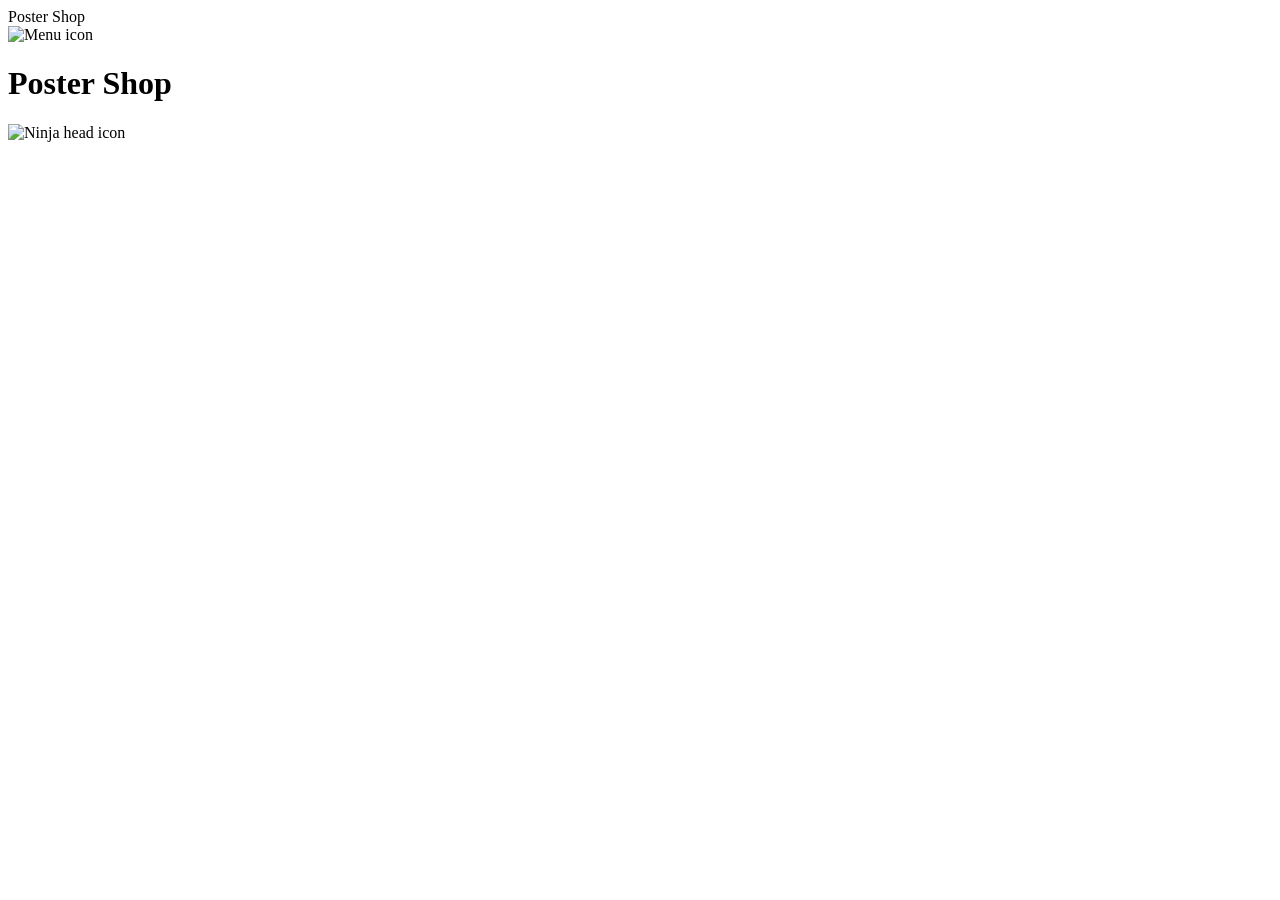
==== index.html @ c40d2147 "godmon" ====
<!DOCTYPE html>
<html lang="en">
    <head>
        <meta charset="UTF-8"/>
        <meta name="viewport" content="width=device-width, initial-scale=1.0"> 
        <article>Poster Shop</article>
        <link rel="stylesheet" href="style.css"/>
    </head>
<body>
    <header>
    <img src="file:///C:/Users/DELL/OneDrive%20-%20Academedia/Documents/GitHub/index/poster.html/images/Images/navicon.svg" alt="Menu icon" class="hamburger-navicon">

         <h1>Poster Shop</h1>

    <img src="file:///C:/Users/DELL/OneDrive%20-%20Academedia/Documents/GitHub/index/poster.html/images/Images/ninjahead.svg" alt="Ninja head icon" class="ninja-head">

    </header>

</body>
</html>
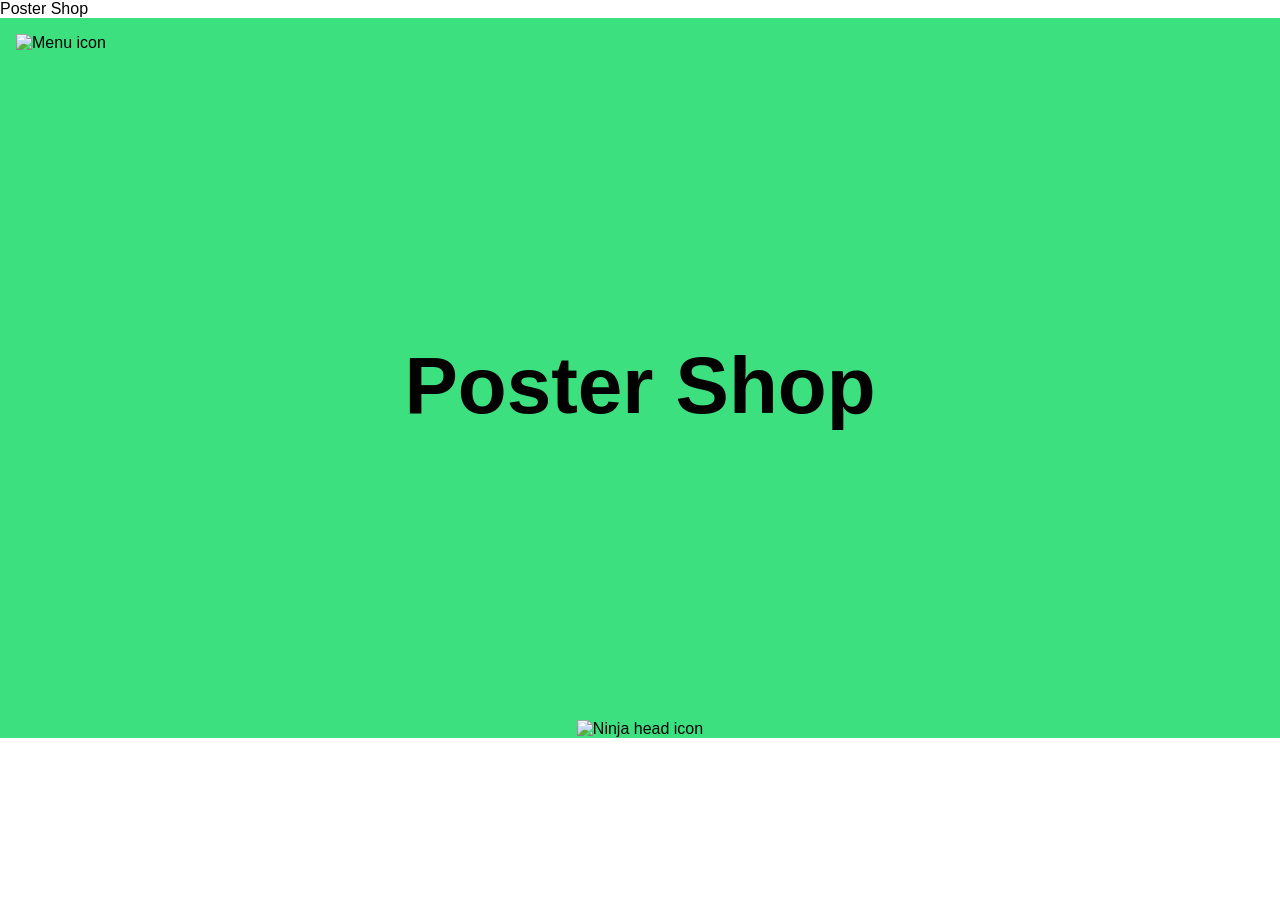
==== commit 01448f5c: "Det är bra uppdating" ====
--- a/style.css
+++ b/style.css
@@ -0,0 +1,220 @@
+*{
+  /** box-sizing : border-box räknar med border, margin i din width och height */
+  /** Content-box adderar påpadding, border och margin på din width och height */
+  /**box-sizing: content-box;****** för index coh flex filer */
+  box-sizing: border-box;
+}
+body {
+  /**background-color: beige;*/
+  /*color: black;*/
+  margin: 0%;
+  /*width: 100vw;*/
+ /* height: 100vh;*/
+ }
+/*********************************** för---index.html,fil
+h1 {
+  color: blue;
+ }
+ .title{
+  color: aqua;
+ }
+
+ .container{
+  background-color: black;
+  
+  
+ }
+
+ .presentation{
+  width: 100px;
+  height: 100px;
+  background-color: darkgrey;
+  padding: 10px;
+  border: 1px solid #fff;
+  margin: 10px;
+ }
+ .button{
+  background-color: #93f;
+  margin: 10px;
+  color: #fff;
+  padding: 10px;
+  border: 1px solid #fff;
+
+ }
+ .round{
+  border-radius: 50px;
+ }
+
+ .section-one{
+  width: 220px;
+  height: 200px;
+  background-color: black;
+ }
+
+
+ .section-one-text{
+  color: #fff;
+ }
+  
+ 
+
+ .inside-section-one{
+  width: 200px;
+  height: 50%;
+  background-color: #93f;
+ }
+************************************************************************************/
+
+
+/********************** för---flex.html,fil******************************************
+ .flex-container{
+       display: flex;
+       justify-content: space-between;
+       border: 1px solid #000;   
+ }
+ .flex-item{
+       width: 100px;
+       height: 100px;
+       background-color: blue;
+       margin: 0px
+       }
+*********************************************************************************/
+
+
+/**********************************för----flexbox,fil
+  .navigation{
+       border: 1px solid black;
+       width: 100%;
+       padding: 10px;
+       display: flex;
+       justify-content: space-around;
+  }
+  .link{
+    color: #93f;
+    text-decoration: none;
+  }
+
+  .presentation{
+    width: 100%;
+    height: 50%;
+    background-color: #000;
+    display: flex;
+    flex-direction: column;
+    justify-content: center;
+    align-items: center;
+  }
+
+  .title{
+    color: white;
+  }
+  .sub-title{
+    color: white;
+  }
+  .colums{
+    width: 100%;
+    height: 50%;
+    border: 1px solid black;
+    display: flex;
+  }
+  .colum{
+    width: 50%;
+    height: 100%;
+    background-color: gray;
+  }
+  .purple{
+    background-color: #93f;
+  }
+    *************************************************************************/
+
+
+/*
+    .traffic-light{
+      width: 100vw;
+      height: 100vh;
+      display: flex;
+      flex-direction: column;
+      gap: 10px;
+      justify-content: center;
+      align-items: center;
+    }
+    .light{
+      width: 150px;
+      height: 150px;
+      background-color: green;
+    }
+    .light.red{
+      background-color: red;
+      border: 10px solid darkred;
+      display: flex;
+      flex-direction: row;
+      align-items: flex-end;
+    }
+
+    .light.red aside{
+      background-color: lightcoral;
+      width: 100%;
+      height: 50%;
+      
+    }
+    .light.yellow{
+      background-color: yellow;
+      border: 10px solid orange;
+      display: flex;
+      flex-direction: column;
+      justify-content: flex-end;
+      align-items: flex-end;
+    }
+    .light.yellow aside{
+      background-color: lightyellow;
+      height: 50%;
+      width: 50%;
+    }
+    .light.green{
+      background-color: green;
+      border: 10px solid darkgreen;
+      display: flex;
+      align-items: flex-end;
+    }
+    .light.green aside{
+      background-color: lightgreen;
+      width: 50%;
+      height: 50%;
+    }
+*/
+
+
+body{
+    box-sizing: border-box;
+    margin: 0%;
+    font-family: 'Gill Sans', 'Gill Sans MT', Calibri, 'Trebuchet MS', sans-serif;
+    
+}
+
+
+h1 {
+    font-size: 5rem;
+}
+
+
+header{
+    background-color: rgba(61, 224, 126, 1);
+    height: 80vh;
+    padding: 1rem 1rem 0;
+    display: flex;
+    flex-direction: column;
+    justify-content: space-between;    
+}
+
+
+.hamburger-navicon, .ninja-head{
+    width: fit-content;
+}
+
+
+h1, .ninja-head{
+    align-self: center;
+}
+
+
+
+
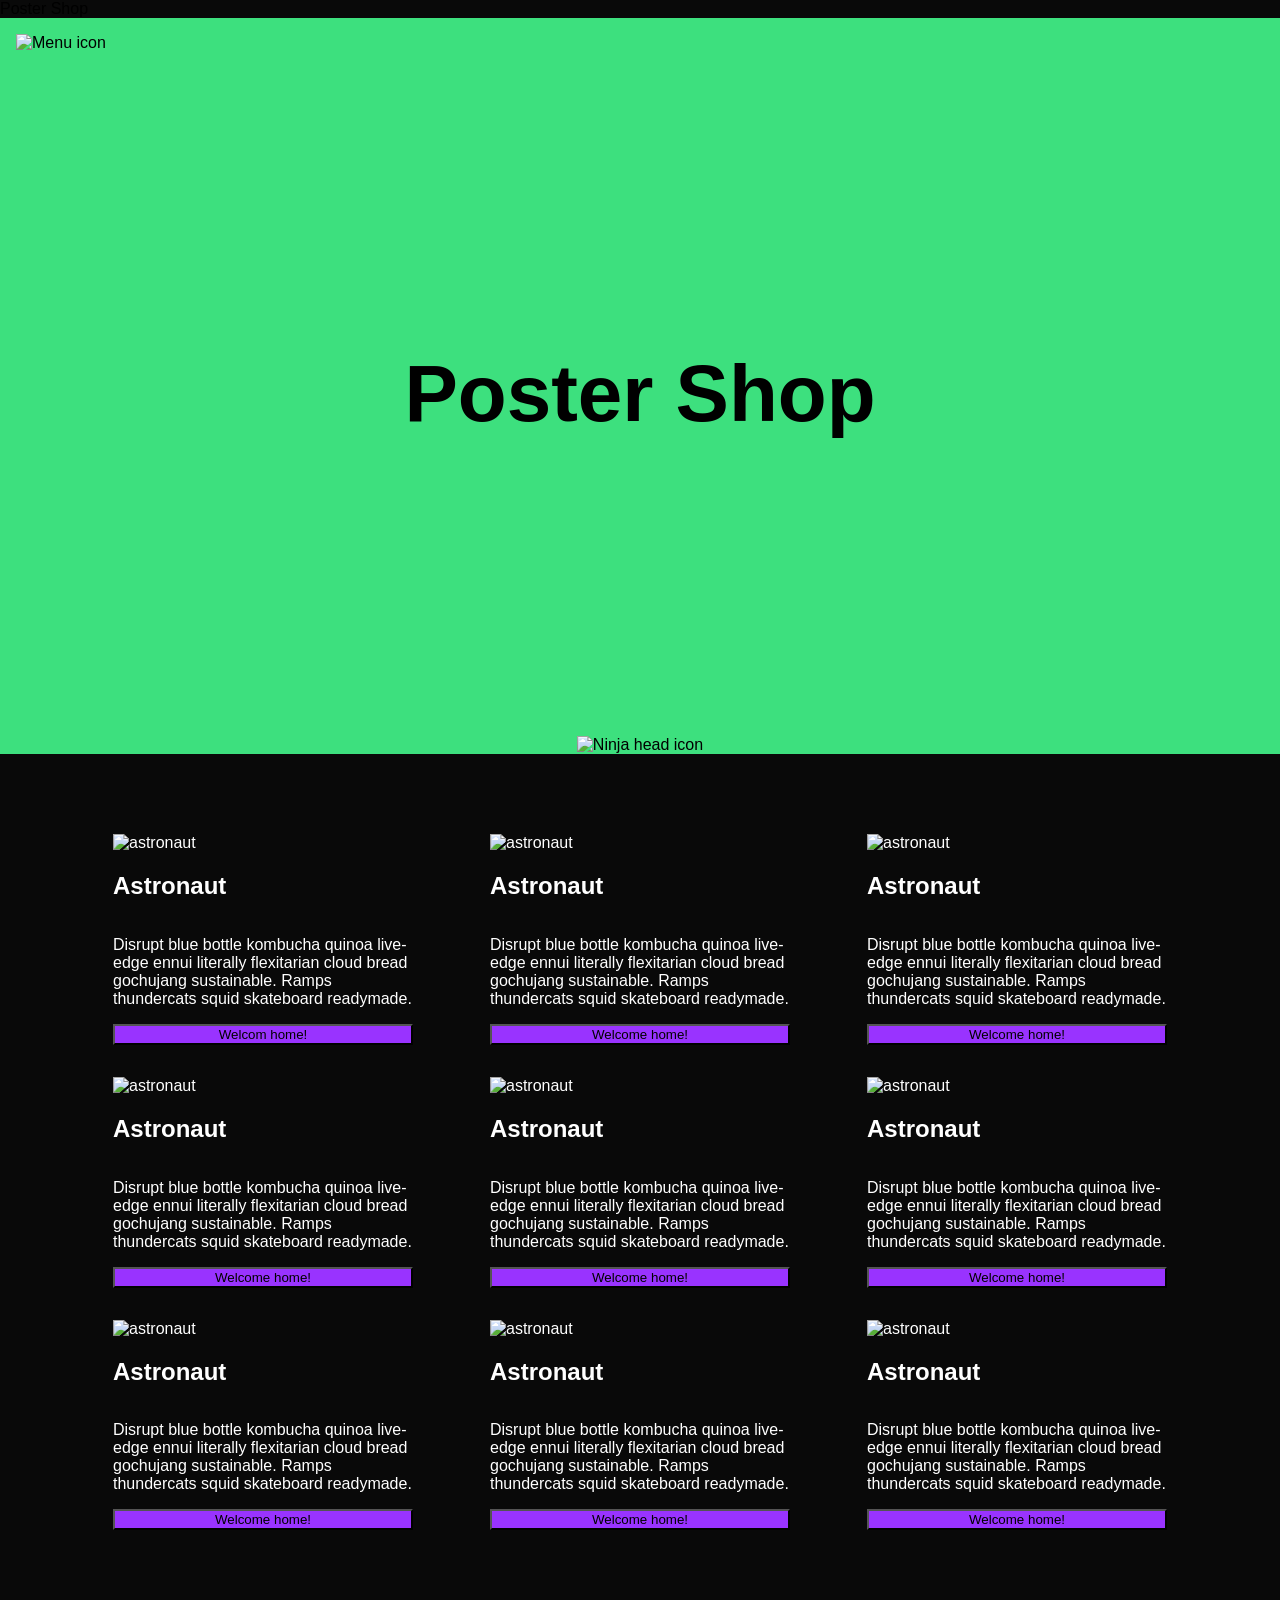
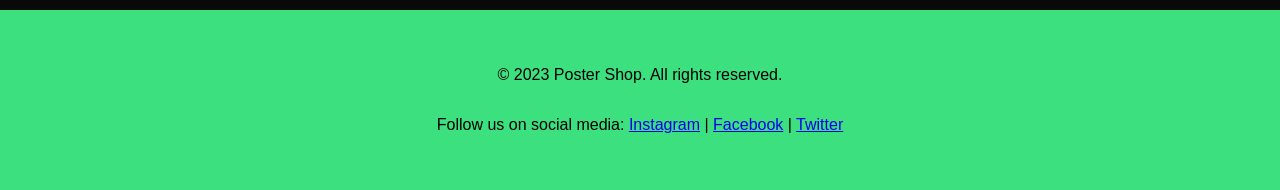
==== commit c89139b5: "Hello poster!" ====
--- a/index.html
+++ b/index.html
@@ -15,6 +15,84 @@
     <img src="file:///C:/Users/DELL/OneDrive%20-%20Academedia/Documents/GitHub/index/poster.html/images/Images/ninjahead.svg" alt="Ninja head icon" class="ninja-head">
 
     </header>
+    <main>
+        <section class="small-cards-container">
+            <article class="small-card">
+                <img src="file:///C:/Users/DELL/OneDrive%20-%20Academedia/Documents/GitHub/index/poster.html/images/Images/char-1.png" alt="astronaut">
+                <h2>Astronaut</h2>
+                <p>Disrupt blue bottle kombucha quinoa live-edge ennui literally flexitarian cloud bread gochujang sustainable. Ramps thundercats squid skateboard readymade.</p>
+                <button>Welcom home!</button>
+            </article>
 
+            <article class="small-card">
+                <img src="file:///C:/Users/DELL/OneDrive%20-%20Academedia/Documents/GitHub/Images/char-2%20(1).png" alt="astronaut">
+                <h2>Astronaut</h2>
+                <p>Disrupt blue bottle kombucha quinoa live-edge ennui literally flexitarian cloud bread gochujang sustainable. Ramps thundercats squid skateboard readymade.</p>
+                <button>Welcome home!</button>
+            </article>
+
+            <article class="small-card">
+                <img src="file:///C:/Users/DELL/OneDrive%20-%20Academedia/Documents/GitHub/Images/char-3.png" alt="astronaut">
+                <h2>Astronaut</h2>
+                <p>Disrupt blue bottle kombucha quinoa live-edge ennui literally flexitarian cloud bread gochujang sustainable. Ramps thundercats squid skateboard readymade.</p>
+                <button>Welcome home!</button>
+            </article>
+
+   
+
+
+            <article class="small-card">
+                <img src="file:///C:/Users/DELL/OneDrive%20-%20Academedia/Documents/GitHub/Images/char-5.png" alt="astronaut">
+                <h2>Astronaut</h2>
+                <p>Disrupt blue bottle kombucha quinoa live-edge ennui literally flexitarian cloud bread gochujang sustainable. Ramps thundercats squid skateboard readymade.</p>
+                <button>Welcome home!</button>
+            </article>
+
+            <article class="small-card">
+                <img src="file:///C:/Users/DELL/OneDrive%20-%20Academedia/Documents/GitHub/Images/char-6.png" alt="astronaut">
+                <h2>Astronaut</h2>
+                <p>Disrupt blue bottle kombucha quinoa live-edge ennui literally flexitarian cloud bread gochujang sustainable. Ramps thundercats squid skateboard readymade.</p>
+                <button>Welcome home!</button>
+            </article>
+
+            <article class="small-card">
+                <img src="file:///C:/Users/DELL/OneDrive%20-%20Academedia/Documents/GitHub/Images/char-7.png" alt="astronaut">
+                <h2>Astronaut</h2>
+                <p>Disrupt blue bottle kombucha quinoa live-edge ennui literally flexitarian cloud bread gochujang sustainable. Ramps thundercats squid skateboard readymade.</p>
+                <button>Welcome home!</button>
+            </article>
+            
+
+
+            <article class="small-card">
+                <img src="file:///C:/Users/DELL/OneDrive%20-%20Academedia/Documents/GitHub/Images/char-8.png" alt="astronaut">
+                <h2>Astronaut</h2>
+                <p>Disrupt blue bottle kombucha quinoa live-edge ennui literally flexitarian cloud bread gochujang sustainable. Ramps thundercats squid skateboard readymade.</p>
+                <button>Welcome home!</button>
+            </article>
+
+            <article class="small-card">
+                <img src="file:///C:/Users/DELL/OneDrive%20-%20Academedia/Documents/GitHub/Images/char-9.png" alt="astronaut">
+                <h2>Astronaut</h2>
+                <p>Disrupt blue bottle kombucha quinoa live-edge ennui literally flexitarian cloud bread gochujang sustainable. Ramps thundercats squid skateboard readymade.</p>
+                <button>Welcome home!</button>
+            </article>
+
+            <article class="small-card">
+                <img src="file:///C:/Users/DELL/OneDrive%20-%20Academedia/Documents/GitHub/Images/char-10.png" alt="astronaut">
+                <h2>Astronaut</h2>
+                <p>Disrupt blue bottle kombucha quinoa live-edge ennui literally flexitarian cloud bread gochujang sustainable. Ramps thundercats squid skateboard readymade.</p>
+                <button>Welcome home!</button>
+            </article>
+
+        </section>
+    </main>
+    <section class="footer">
+        <p>© 2023 Poster Shop. All rights reserved.</p>
+        <p>Follow us on social media: 
+            <a href="file:///C:/Users/DELL/OneDrive%20-%20Academedia/Documents/GitHub/Images/logo-instagram.svg" target="_blank">Instagram</a> | 
+            <a href="file:///C:/Users/DELL/OneDrive%20-%20Academedia/Documents/GitHub/Images/logo-facebook.svg" target="_blank">Facebook</a> | 
+            <a href="file:///C:/Users/DELL/OneDrive%20-%20Academedia/Documents/GitHub/Images/logo-twitter.svg" target="_blank">Twitter</a>
+        </p>
 </body>
 </html>
--- a/style.css
+++ b/style.css
@@ -1,16 +1,16 @@
-*{
+/**{
   /** box-sizing : border-box räknar med border, margin i din width och height */
   /** Content-box adderar påpadding, border och margin på din width och height */
   /**box-sizing: content-box;****** för index coh flex filer */
-  box-sizing: border-box;
+  /*box-sizing: border-box;
 }
 body {
   /**background-color: beige;*/
   /*color: black;*/
-  margin: 0%;
+ /* margin: 0%;
   /*width: 100vw;*/
  /* height: 100vh;*/
- }
+/*S } */
 /*********************************** för---index.html,fil
 h1 {
   color: blue;
@@ -187,7 +187,7 @@
     box-sizing: border-box;
     margin: 0%;
     font-family: 'Gill Sans', 'Gill Sans MT', Calibri, 'Trebuchet MS', sans-serif;
-    
+    background-color: rgb(9, 9, 9);
 }
 
 
@@ -216,5 +216,56 @@
 }
 
 
-
-
+main{
+    /*background-color: hotpink;*/
+    width: 1054px;
+    margin: 5rem auto;
+    display: flex;
+    flex-direction: column;
+    align-items: center;
+    justify-content: center;
+    /*height: 20vh; */
+}
+
+
+
+.small-cards-container{
+    display: flex;
+    /*flex-direction: row;*/
+    justify-content: space-between;
+    flex-wrap: wrap;
+    gap: 2rem;
+   
+}
+
+.small-card {
+    color: white;
+    max-width: 300px;
+    display: flex;
+    flex-direction: column;
+}
+
+
+.small-card button {
+    color: black; 
+    background-color: #93f;
+       /* width: fit-content;
+    border: none;
+    border-radius: 6px;
+    margin: 1rem 0; */
+}
+
+.footer{
+    background-color: rgba(61, 224, 126, 1);
+    height: 20vh;
+    display: flex;
+    flex-direction: column;
+    justify-content: center;
+    align-items: center;
+}
+    
+
+    
+
+
+
